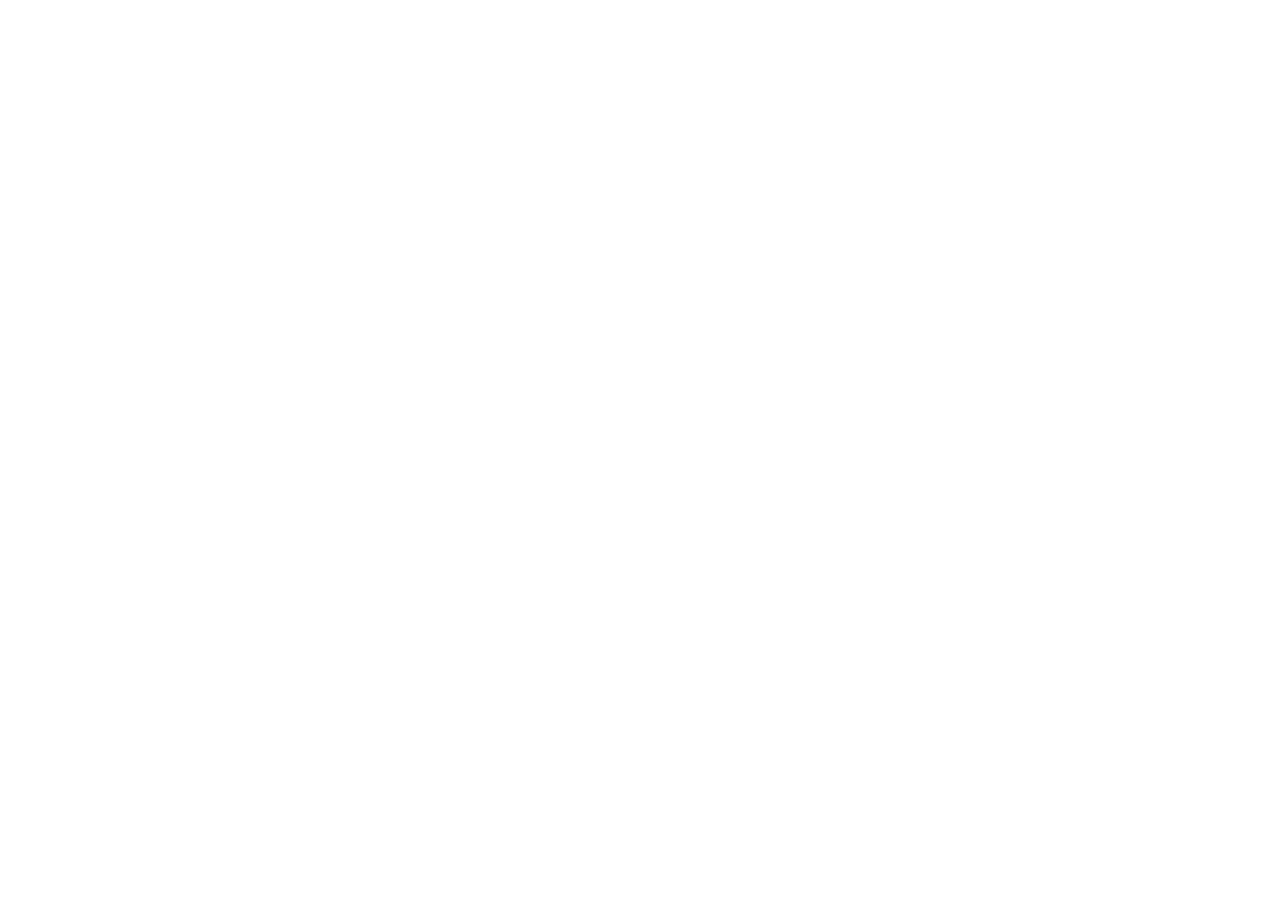
==== index.html @ 8604a55c "att" ====
<!DOCTYPE html>
<html lang="pt-br">
<head>
    <meta charset="UTF-8">
    <meta name="viewport" content="width=device-width, initial-scale=1.0">
    <link rel="shortcut icon" href="cursoemvideo.ico" type="image/x-icon">
    <title>Projeto Redes Sociais</title>
</head>
<body>
    
</body>
</html>
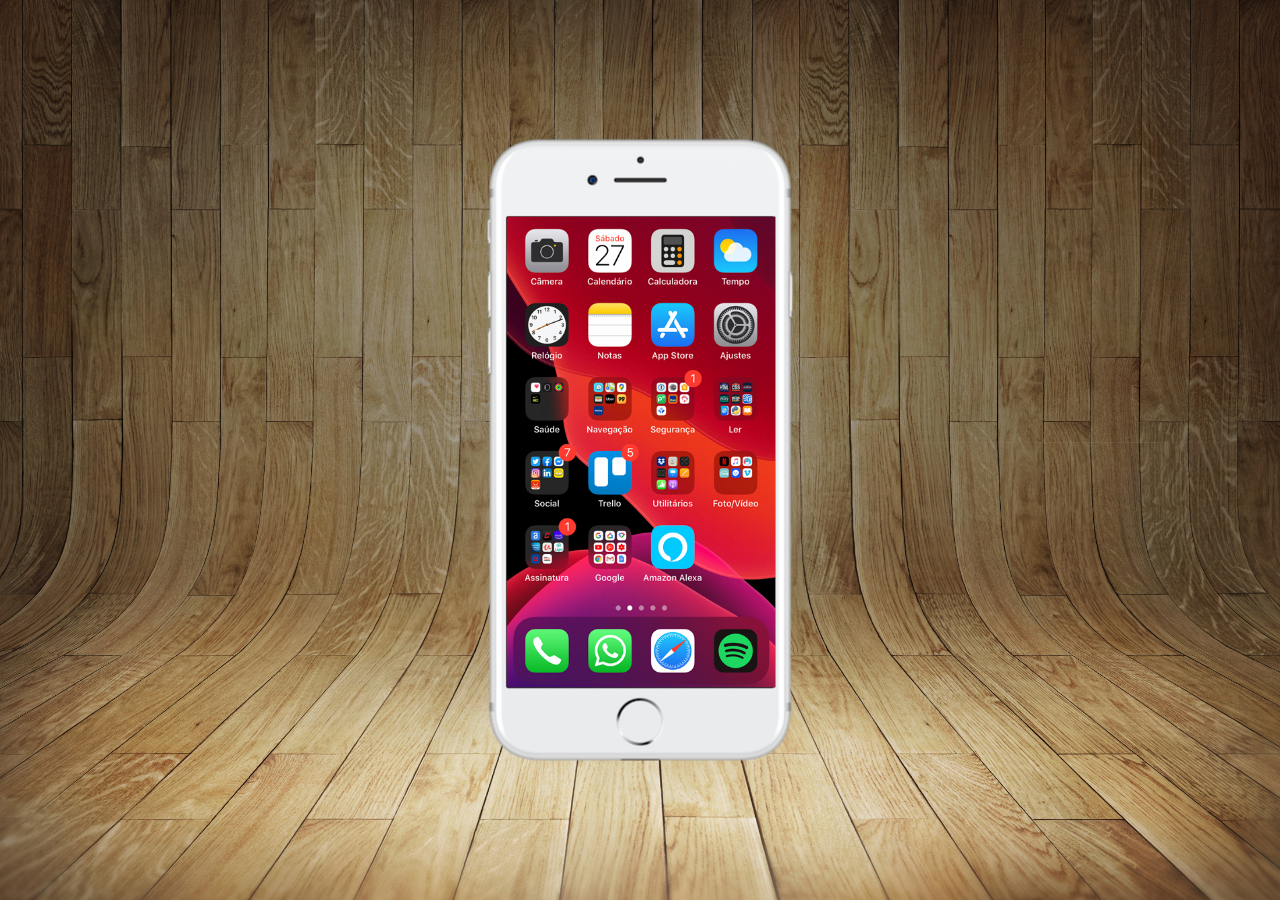
==== commit d33606b8: "criei a tela home" ====
--- a/index.html
+++ b/index.html
@@ -3,10 +3,20 @@
 <head>
     <meta charset="UTF-8">
     <meta name="viewport" content="width=device-width, initial-scale=1.0">
-    <link rel="shortcut icon" href="cursoemvideo.ico" type="image/x-icon">
+    <link rel="shortcut icon" href="favicon.ico" type="image/x-icon">
+    <link rel="stylesheet" href="estilos/style.css">
     <title>Projeto Redes Sociais</title>
 </head>
 <body>
-    
+    <main>
+        <section id="telefone">
+            <iframe src="home.html" name="tela" id="tela"frameborder="0"></iframe>
+        </section>
+
+        <section id="redes-sociais">
+            
+
+        </section>
+    </main>
 </body>
 </html>--- a/estilos/style.css
+++ b/estilos/style.css
@@ -0,0 +1,47 @@
+@charset "UTF-8";
+
+*{
+    margin: 0px;
+    padding: 0px;
+    font-family: Arial, Helvetica, sans-serif;
+}
+
+
+html, body{
+    height: 100vh;
+    width: 100vw;
+    background-color: black;
+}
+
+body{
+    background: url(../imagens/fundo-madeira.jpg) no-repeat top center;
+    background-size: cover;
+    background-attachment: fixed;
+}
+
+main{
+    height: 100vh;
+    position: relative;
+  
+    
+}
+
+section#telefone{
+    position: absolute;
+    top: 50%;
+    left: 50%;
+    transform: translate(-50%, -50%);
+
+    height: 627px;
+    width: 311px;
+    background: url(../imagens/frame-iphone.png) no-repeat;
+
+}
+
+iframe#tela{
+    position: relative;
+    top: 80px;
+    left: 22px;
+    width: 269px;
+    height: 471px;
+}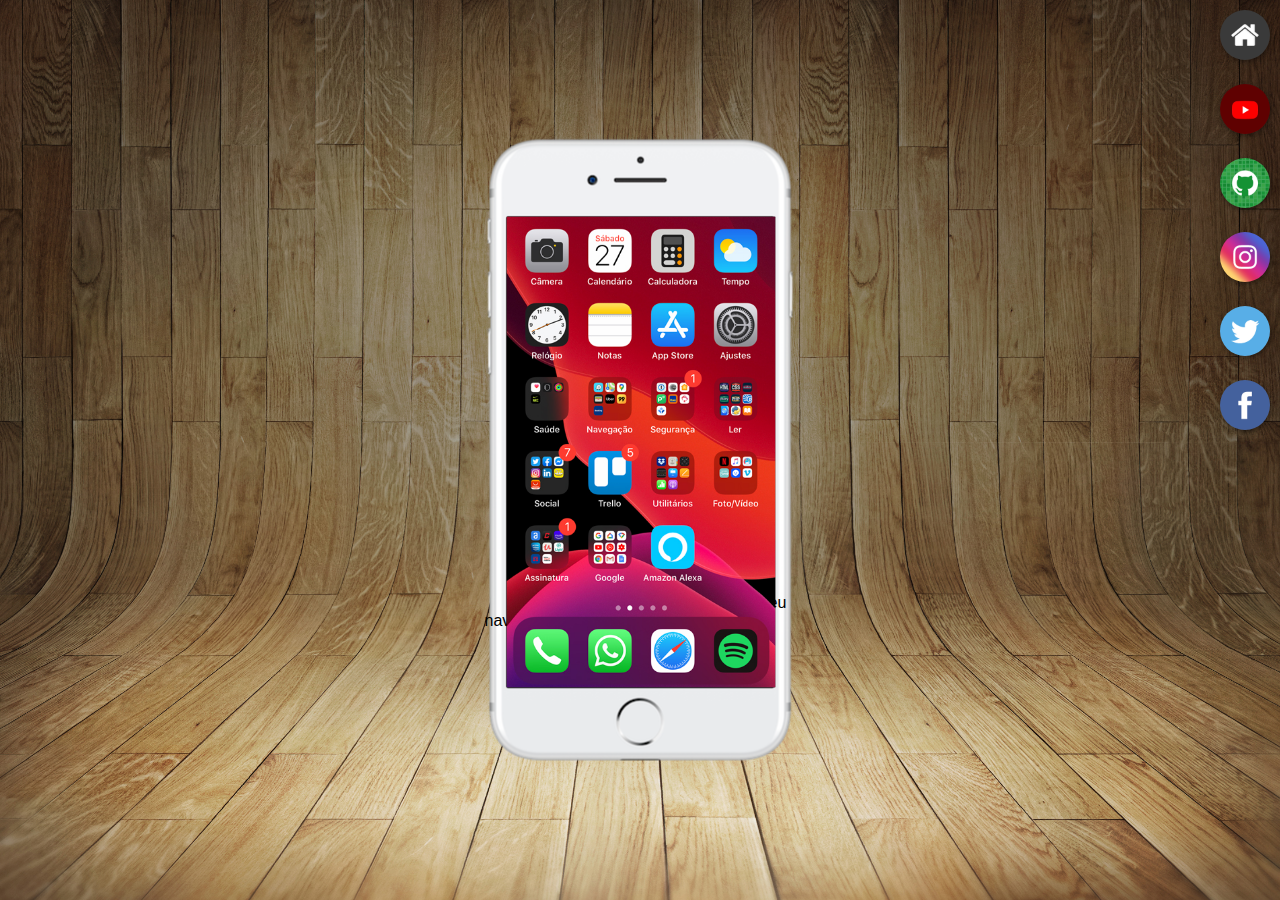
==== commit 4db0f8df: "botoes laterais" ====
--- a/index.html
+++ b/index.html
@@ -11,9 +11,17 @@
     <main>
         <section id="telefone">
             <iframe src="home.html" name="tela" id="tela"frameborder="0"></iframe>
+            Seu navergador não é compatível com isso.
         </section>
 
         <section id="redes-sociais">
+            <a href="#" target="tela"><img src="imagens/logo-home.jpg" alt="home"></a><br>
+            <a href="#" target="tela"><img src="imagens/logo-youtube.jpg" alt="youtube"></a><br>
+            <a href="#" target="tela"><img src="imagens/logo-github.jpg" alt="github"></a><br>
+            <a href="#" target="tela"><img src="imagens/logo-instagram.jpg" alt="instagram"></a><br>
+            <a href="#" target="tela"><img src="imagens/logo-twitter.jpg" alt="twitter"></a><br>
+            <a href="#" target="tela"><img src="imagens/logo-facebook.jpg" alt="facebok"></a>
+            
             
 
         </section>
--- a/estilos/style.css
+++ b/estilos/style.css
@@ -44,4 +44,22 @@
     left: 22px;
     width: 269px;
     height: 471px;
+}
+
+section#redes-sociais{
+    text-align: right;
+}
+section#redes-sociais img{
+    width: 50px;
+    margin: 10px;
+    border-radius: 50%;
+    box-shadow: 1px 2px 5px rgba(0, 0, 0, 0.404);
+    box-sizing: border-box;
+}
+
+section#redes-sociais img:hover{
+    border: 2px solid rgba(255, 255, 255, 0.253);
+    transform: translate(-2px, -2px);
+    box-shadow: 5px 5px 10px rgba(0, 0, 0, 0.61);
+    transition: transform .3s, border 1s;
 }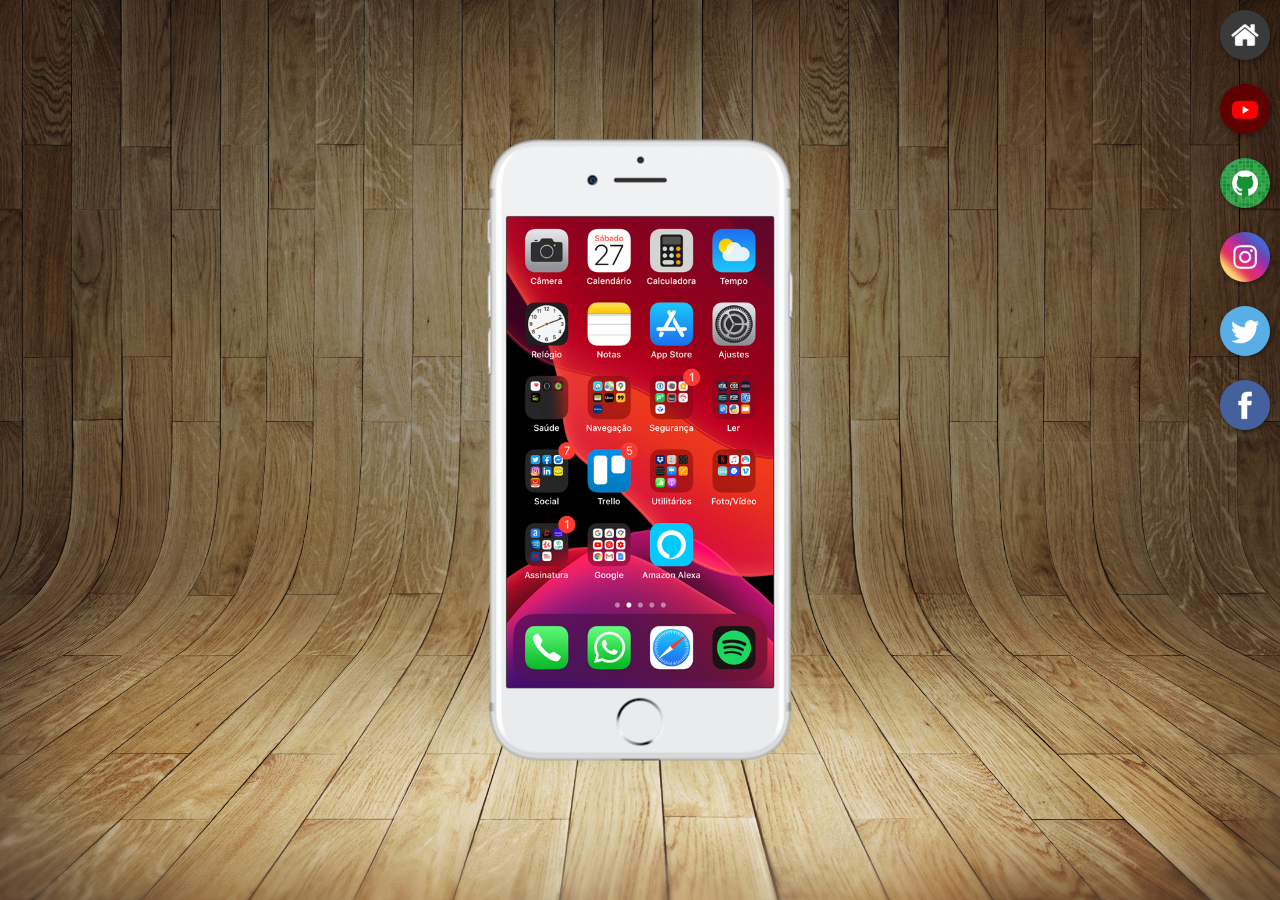
==== commit c3d380af: "att" ====
--- a/index.html
+++ b/index.html
@@ -10,17 +10,19 @@
 <body>
     <main>
         <section id="telefone">
-            <iframe src="home.html" name="tela" id="tela"frameborder="0"></iframe>
-            Seu navergador não é compatível com isso.
+            <iframe src="home.html" name="tela" id="tela"frameborder="0">
+            Seu navergador não é compatível com isso.    
+            </iframe>
+            
         </section>
 
         <section id="redes-sociais">
-            <a href="#" target="tela"><img src="imagens/logo-home.jpg" alt="home"></a><br>
-            <a href="#" target="tela"><img src="imagens/logo-youtube.jpg" alt="youtube"></a><br>
-            <a href="#" target="tela"><img src="imagens/logo-github.jpg" alt="github"></a><br>
-            <a href="#" target="tela"><img src="imagens/logo-instagram.jpg" alt="instagram"></a><br>
-            <a href="#" target="tela"><img src="imagens/logo-twitter.jpg" alt="twitter"></a><br>
-            <a href="#" target="tela"><img src="imagens/logo-facebook.jpg" alt="facebok"></a>
+            <a href="home.html" target="tela"><img src="imagens/logo-home.jpg" alt="home"></a><br>
+            <a href="youtube.html" target="tela"><img src="imagens/logo-youtube.jpg" alt="youtube"></a><br>
+            <a href="github.html" target="tela"><img src="imagens/logo-github.jpg" alt="github"></a><br>
+            <a href="instagram.html" target="tela"><img src="imagens/logo-instagram.jpg" alt="instagram"></a><br>
+            <a href="twitter.html" target="tela"><img src="imagens/logo-twitter.jpg" alt="twitter"></a><br>
+            <a href="facebook.html" target="tela"><img src="imagens/logo-facebook.jpg" alt="facebok"></a>
             
             
 
--- a/estilos/style.css
+++ b/estilos/style.css
@@ -42,7 +42,7 @@
     position: relative;
     top: 80px;
     left: 22px;
-    width: 269px;
+    width: 267px;
     height: 471px;
 }
 
@@ -58,8 +58,8 @@
 }
 
 section#redes-sociais img:hover{
-    border: 2px solid rgba(255, 255, 255, 0.253);
+    border: 2px solid rgba(255, 255, 255, 0.342);
     transform: translate(-2px, -2px);
     box-shadow: 5px 5px 10px rgba(0, 0, 0, 0.61);
-    transition: transform .3s, border 1s;
+    transition: transform .3s, border 0.1s;
 }